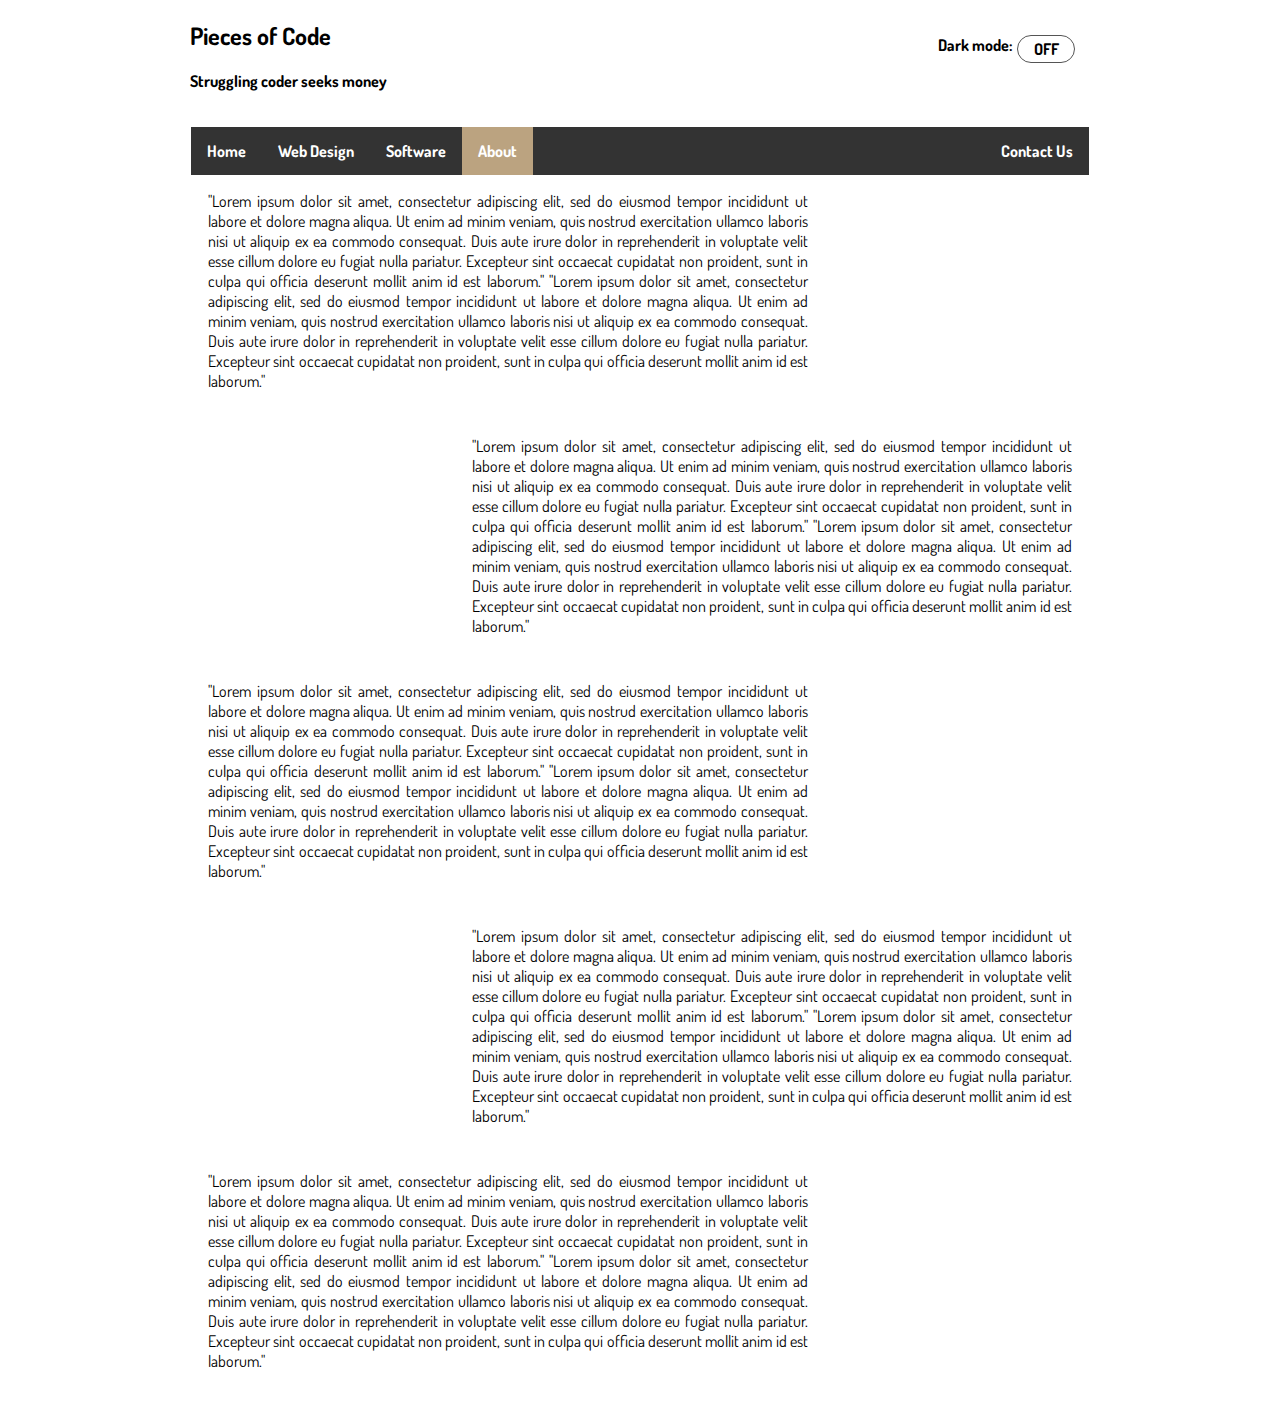
==== about.html @ a032e53c "new pages" ====
<!DOCTYPE html>

<html>
	<head>
	<meta name="viewport" content="width=device-width, initial-scale=1.0, user-scalable=no">
	<link rel="stylesheet" type="text/css" href="stylesheet.css" media="screen">
	<link rel="preconnect" href="https://fonts.gstatic.com">
	<link href="https://fonts.googleapis.com/css2?family=Dosis&display=swap" rel="stylesheet">
	<link rel="preconnect" href="https://fonts.gstatic.com">
	<link rel="stylesheet" href="https://cdnjs.cloudflare.com/ajax/libs/font-awesome/4.7.0/css/font-awesome.min.css">
	</head>

<title> Struggle Studio </title>
<body>
	<header>
		<div class="switch">Dark mode:              
			<span class="inner-switch">OFF</span>
		</div>
		<h2>Pieces of Code</h2>
	<p>Struggling coder seeks money</p>

	</header>


<nav class="nav-bar">
<ul>
	<li><a href="teejay026.github.io/home.html">Home</a></li>
	<li><a href="teejay026.github.io/webdesign.html">Web Design</a></li>
	<li><a href="teejay026.github.io/software.html">Software</a></li>
	<li><a class="active" href="teejay026.github.io/about.html">About</a></li>
	<li style="float:right"><a href="teejay026.github.io/contactus.html">Contact Us</a></li>
</ul>
</nav>
<div class="div1">
	<p>"Lorem ipsum dolor sit amet, consectetur adipiscing elit, sed do eiusmod tempor incididunt ut labore et dolore magna aliqua.
		Ut enim ad minim veniam, quis nostrud exercitation ullamco laboris nisi ut aliquip ex ea commodo consequat.
		Duis aute irure dolor in reprehenderit in voluptate velit esse cillum dolore eu fugiat nulla pariatur.
		Excepteur sint occaecat cupidatat non proident, sunt in culpa qui officia deserunt mollit anim id est laborum."
		"Lorem ipsum dolor sit amet, consectetur adipiscing elit, sed do eiusmod tempor incididunt ut labore et dolore magna aliqua.
		Ut enim ad minim veniam, quis nostrud exercitation ullamco laboris nisi ut aliquip ex ea commodo consequat.
		Duis aute irure dolor in reprehenderit in voluptate velit esse cillum dolore eu fugiat nulla pariatur.
		Excepteur sint occaecat cupidatat non proident, sunt in culpa qui officia deserunt mollit anim id est laborum."
	</p>
</div>
<div class="div2">
	<p>"Lorem ipsum dolor sit amet, consectetur adipiscing elit, sed do eiusmod tempor incididunt ut labore et dolore magna aliqua.
		Ut enim ad minim veniam, quis nostrud exercitation ullamco laboris nisi ut aliquip ex ea commodo consequat.
		Duis aute irure dolor in reprehenderit in voluptate velit esse cillum dolore eu fugiat nulla pariatur.
		Excepteur sint occaecat cupidatat non proident, sunt in culpa qui officia deserunt mollit anim id est laborum."
		"Lorem ipsum dolor sit amet, consectetur adipiscing elit, sed do eiusmod tempor incididunt ut labore et dolore magna aliqua.
		Ut enim ad minim veniam, quis nostrud exercitation ullamco laboris nisi ut aliquip ex ea commodo consequat.
		Duis aute irure dolor in reprehenderit in voluptate velit esse cillum dolore eu fugiat nulla pariatur.
		Excepteur sint occaecat cupidatat non proident, sunt in culpa qui officia deserunt mollit anim id est laborum."
	</p>
</div>
<div class="div3">
	<p>"Lorem ipsum dolor sit amet, consectetur adipiscing elit, sed do eiusmod tempor incididunt ut labore et dolore magna aliqua.
		Ut enim ad minim veniam, quis nostrud exercitation ullamco laboris nisi ut aliquip ex ea commodo consequat.
		Duis aute irure dolor in reprehenderit in voluptate velit esse cillum dolore eu fugiat nulla pariatur.
		Excepteur sint occaecat cupidatat non proident, sunt in culpa qui officia deserunt mollit anim id est laborum."
		"Lorem ipsum dolor sit amet, consectetur adipiscing elit, sed do eiusmod tempor incididunt ut labore et dolore magna aliqua.
		Ut enim ad minim veniam, quis nostrud exercitation ullamco laboris nisi ut aliquip ex ea commodo consequat.
		Duis aute irure dolor in reprehenderit in voluptate velit esse cillum dolore eu fugiat nulla pariatur.
		Excepteur sint occaecat cupidatat non proident, sunt in culpa qui officia deserunt mollit anim id est laborum."
	</p>
</div>
<div class="div4">
	<p>"Lorem ipsum dolor sit amet, consectetur adipiscing elit, sed do eiusmod tempor incididunt ut labore et dolore magna aliqua.
		Ut enim ad minim veniam, quis nostrud exercitation ullamco laboris nisi ut aliquip ex ea commodo consequat.
		Duis aute irure dolor in reprehenderit in voluptate velit esse cillum dolore eu fugiat nulla pariatur.
		Excepteur sint occaecat cupidatat non proident, sunt in culpa qui officia deserunt mollit anim id est laborum."
		"Lorem ipsum dolor sit amet, consectetur adipiscing elit, sed do eiusmod tempor incididunt ut labore et dolore magna aliqua.
		Ut enim ad minim veniam, quis nostrud exercitation ullamco laboris nisi ut aliquip ex ea commodo consequat.
		Duis aute irure dolor in reprehenderit in voluptate velit esse cillum dolore eu fugiat nulla pariatur.
		Excepteur sint occaecat cupidatat non proident, sunt in culpa qui officia deserunt mollit anim id est laborum."
	</p>
</div>
<div class="div5">
	<p>"Lorem ipsum dolor sit amet, consectetur adipiscing elit, sed do eiusmod tempor incididunt ut labore et dolore magna aliqua.
		Ut enim ad minim veniam, quis nostrud exercitation ullamco laboris nisi ut aliquip ex ea commodo consequat.
		Duis aute irure dolor in reprehenderit in voluptate velit esse cillum dolore eu fugiat nulla pariatur.
		Excepteur sint occaecat cupidatat non proident, sunt in culpa qui officia deserunt mollit anim id est laborum."
		"Lorem ipsum dolor sit amet, consectetur adipiscing elit, sed do eiusmod tempor incididunt ut labore et dolore magna aliqua.
		Ut enim ad minim veniam, quis nostrud exercitation ullamco laboris nisi ut aliquip ex ea commodo consequat.
		Duis aute irure dolor in reprehenderit in voluptate velit esse cillum dolore eu fugiat nulla pariatur.
		Excepteur sint occaecat cupidatat non proident, sunt in culpa qui officia deserunt mollit anim id est laborum."
	</p>
</div>
<script src="https://cdnjs.cloudflare.com/ajax/libs/jquery/3.4.0/jquery.min.js"></script>
<script src="myScript.js"></script>
</body>
</html>
---- stylesheet.css ----
body {
        background-color: white;
        display: block;
        margin: auto;
        max-width: 900px;
    }

    header {
        display: block;
        margin-left: auto;
        margin-right: auto;
        font-family: 'Dosis', sans-serif;
        font-weight: bold;
        padding: 0 0 20px 0;
    }

    .switch {
        display: block;
        float: right;
        margin: 15px;
    }
    .inner-switch {
        display: block;
        float: right;
        cursor: pointer;
        border: 1px solid #555;
        border-radius: 20px;
        width: 50px;
        text-align: center;
        font-family: 'Dosis', sans-serif;
        font-weight: bold;
        padding: 3px;
        margin-left: 5px;
    }

    ul {
        list-style-type: none;
        position: sticky;
        top: 0;
        margin: auto;
        padding: 0;
        border: 1px solid white;
        overflow: hidden;
        background-color: #333;
    }

    li {
        float: left;
    }

    li a {
        display: block;
        color: white;
        font-family: 'Dosis', sans-serif;
        font-weight: bold;
        text-align: center;
        padding: 14px 16px; 
        text-decoration: none;
    }

    li a:hover:not(.active) {
        background-color: #111;
    }

    .active {
       background-color: rgb(187, 163, 128); 
    }
    .div1 {
        display: block;
        float: left;
        padding: 15px 18px;
        max-width: 600px;
    }

    .div2 {
        display: block;
        float: right;
        padding: 15px 18px;
        max-width: 600px;
    }

    .div3 {
        display: block;
        float: left;
        padding: 15px 18px;
        max-width: 600px;
    }

    .div4 {
        display: block;
        float: right;
        padding: 15px 18px;
        max-width: 600px;
    }

    .div5 {
        display: block;
        float: left;
        padding: 15px 18px;
        max-width: 600px;
    }


    p {
        text-align: justify;
        font-family: 'Dosis', sans-serif;
        color: black;
        margin: 0 0 15px 0;
    }


@media only screen and (min-width: 768px) and (max-width: 1023px){
    body {
        background-color: white;
        display: block;
        margin: auto;
        max-width: 700px;
    }

    header {
        display: block;
        margin-left: auto;
        margin-right: auto;
        font-family: 'Dosis', sans-serif;
        font-weight: bold;
        padding: 0 0 20px 0;
    }
    .switch {
        display: block;
        float: right;
        margin: 15px;
    }
    .inner-switch {
        display: block;
        float: right;
        cursor: pointer;
        border: 1px solid #555;
        border-radius: 20px;
        width: 50px;
        text-align: center;
        font-family: 'Dosis', sans-serif;
        font-weight: bold;
        padding: 3px;
        margin-left: 5px;
    }

    ul {
        list-style-type: none;
        position: sticky;
        top: 0;
        margin: auto;
        padding: 0;
        overflow: hidden;
        background-color: #333;
    }

    li {
        float: left;
    }

    li a {
        display: block;
        color: white;
        font-family: 'Dosis', sans-serif;
        font-weight: bold;
        text-align: center;
        padding: 14px 16px; 
        text-decoration: none;
    }

    li a:hover:not(.active) {
        background-color: #111;
    }

    .active {
       background-color:  rgb(187, 163, 128); 
    }

    .div1 {
        display: block;
        float: left;
        padding: 15px 18px;
        max-width: 400px;
    }

    .div2 {
        display: block;
        float: right;
        padding: 15px 18px;
        max-width: 400px;
    }

    .div3 {
        display: block;
        float: left;
        padding: 15px 18px;
        max-width: 400px;
    }

    .div4 {
        display: block;
        float: right;
        padding: 15px 18px;
        max-width: 400px;
    }

    .div5 {
        display: block;
        float: left;
        padding: 15px 18px;
        max-width: 400px;
    }

    p {
        text-align: justify;
        font-family: 'Dosis', sans-serif;
        color: black;
        margin: 0 0 15px 0;
    }
    .dark,
    .dark *:not(.active) {
        background-color: #222;
        color: #e7e7e7;
        border-color: #e7e7e7;
    }
}

@media only screen and (min-width: 480px) and (max-width: 767px){
    body {
        background-color: white;
        display: block;
        margin: auto;
        max-width: 600px;
    }

    header {
        display: block;
        margin-left: auto;
        margin-right: auto;
        font-family: 'Dosis', sans-serif;
        font-weight: bold;
        padding: 0 0 20px 0;
    }

    .switch {
        display: block;
        float: right;
        margin: 15px;
    }
    .inner-switch {
        display: block;
        float: right;
        cursor: pointer;
        border: 1px solid #555;
        border-radius: 20px;
        width: 50px;
        text-align: center;
        font-family: 'Dosis', sans-serif;
        font-weight: bold;
        padding: 3px;
        margin-left: 5px;
    }

    ul {
        list-style-type: none;
        position: sticky;
        top: 0;
        margin: auto;
        padding: 0;
        overflow: hidden;
        background-color: #333;
    }

    li {
        float: left;
    }

    li a {
        display: block;
        color: white;
        font-family: 'Dosis', sans-serif;
        font-weight: bold;
        text-align: center;
        padding: 14px 16px; 
        text-decoration: none;
    }

    li a:hover:not(.active) {
        background-color: #111;
    }

    .active {
       background-color:  rgb(187, 163, 128); 
    }

    .div1 {
        display: block;
        float: left;
        padding: 15px 18px;
        max-width: 300px;
    }

    .div2 {
        display: block;
        float: right;
        padding: 15px 18px;
        max-width: 200px;
    }

    .div3 {
        display: block;
        float: left;
        padding: 15px 18px;
        max-width: 200px;
    }

    .div4 {
        display: block;
        float: right;
        padding: 15px 18px;
        max-width: 300px;
    }

    .div5 {
        display: block;
        float: left;
        padding: 15px 18px;
        max-width: 300px;
    }

    p {
        text-align: justify;
        font-family: 'Dosis', sans-serif;
        color: black;
        margin: 0 0 15px 0;
    }
    .dark,
    .dark *:not(.active) {
        background-color: #222;
        color: #e7e7e7;
        border-color: #e7e7e7;
    }
}

@media only screen and (min-width: 0px) and (max-width: 479px){
    body {
        background-color: white;
        display: block;
        margin: auto;
        max-width: 400px;
    }

    header {
        display: block;
        margin-left: auto;
        margin-right: auto;
        font-family: 'Dosis', sans-serif;
        font-weight: bold;
        padding: 0 0 10px 0;
    }

    .switch {
        display: block;
        float: right;
        margin: 15px;
    }
    .inner-switch {
        display: block;
        float: right;
        cursor: pointer;
        border: 1px solid #555;
        border-radius: 20px;
        width: 50px;
        text-align: center;
        font-family: 'Dosis', sans-serif;
        font-weight: bold;
        padding: 3px;
        margin-left: 5px;
    }

    ul {
        list-style-type: none;
        position: sticky;
        top: 0;
        margin: auto;
        padding: 0;
        overflow: hidden;
        background-color: #333;
    }

    li {
        float: left;
    }

    li a {
        display: block;
        color: white;
        font-family: 'Dosis', sans-serif;
        font-weight: bold;
        text-align: center;
        padding: 4px 6px; 
        text-decoration: none;
    }

    li a:hover:not(.active) {
        background-color: #111;
    }

    .active {
       background-color:  rgb(187, 163, 128); 
    }

    .div1 {
        display: block;
        margin: auto;
        padding: 5px 8px;
        max-width: 400px;
    }

    .div2 {
        display: block;
        margin: auto;
        padding: 15px 18px;
        max-width: 400px;
    }

    .div3 {
        display: block;
        margin: auto;
        padding: 5px 8px;
        max-width: 150px;
    }

    .div4 {
        display: block;
        margin: auto;
        padding: 5px 8px;
        max-width: 400px;
    }

    .div5 {
        display: block;
        margin: auto;
        padding: 5px 8px;
        max-width: 400px;
    }

    p {
        text-align: justify;
        font-family: 'Dosis', sans-serif;
        color: black;
        margin: 0 0 5px 0;
    }
    .dark,
    .dark * {
        background-color: #222;
        color: #e7e7e7;
        border-color: #e7e7e7;
    }
}   

.dark,
.dark *:not(.active) {
    background-color: #222;
    color: #e7e7e7;
    border-color: #e7e7e7;
}
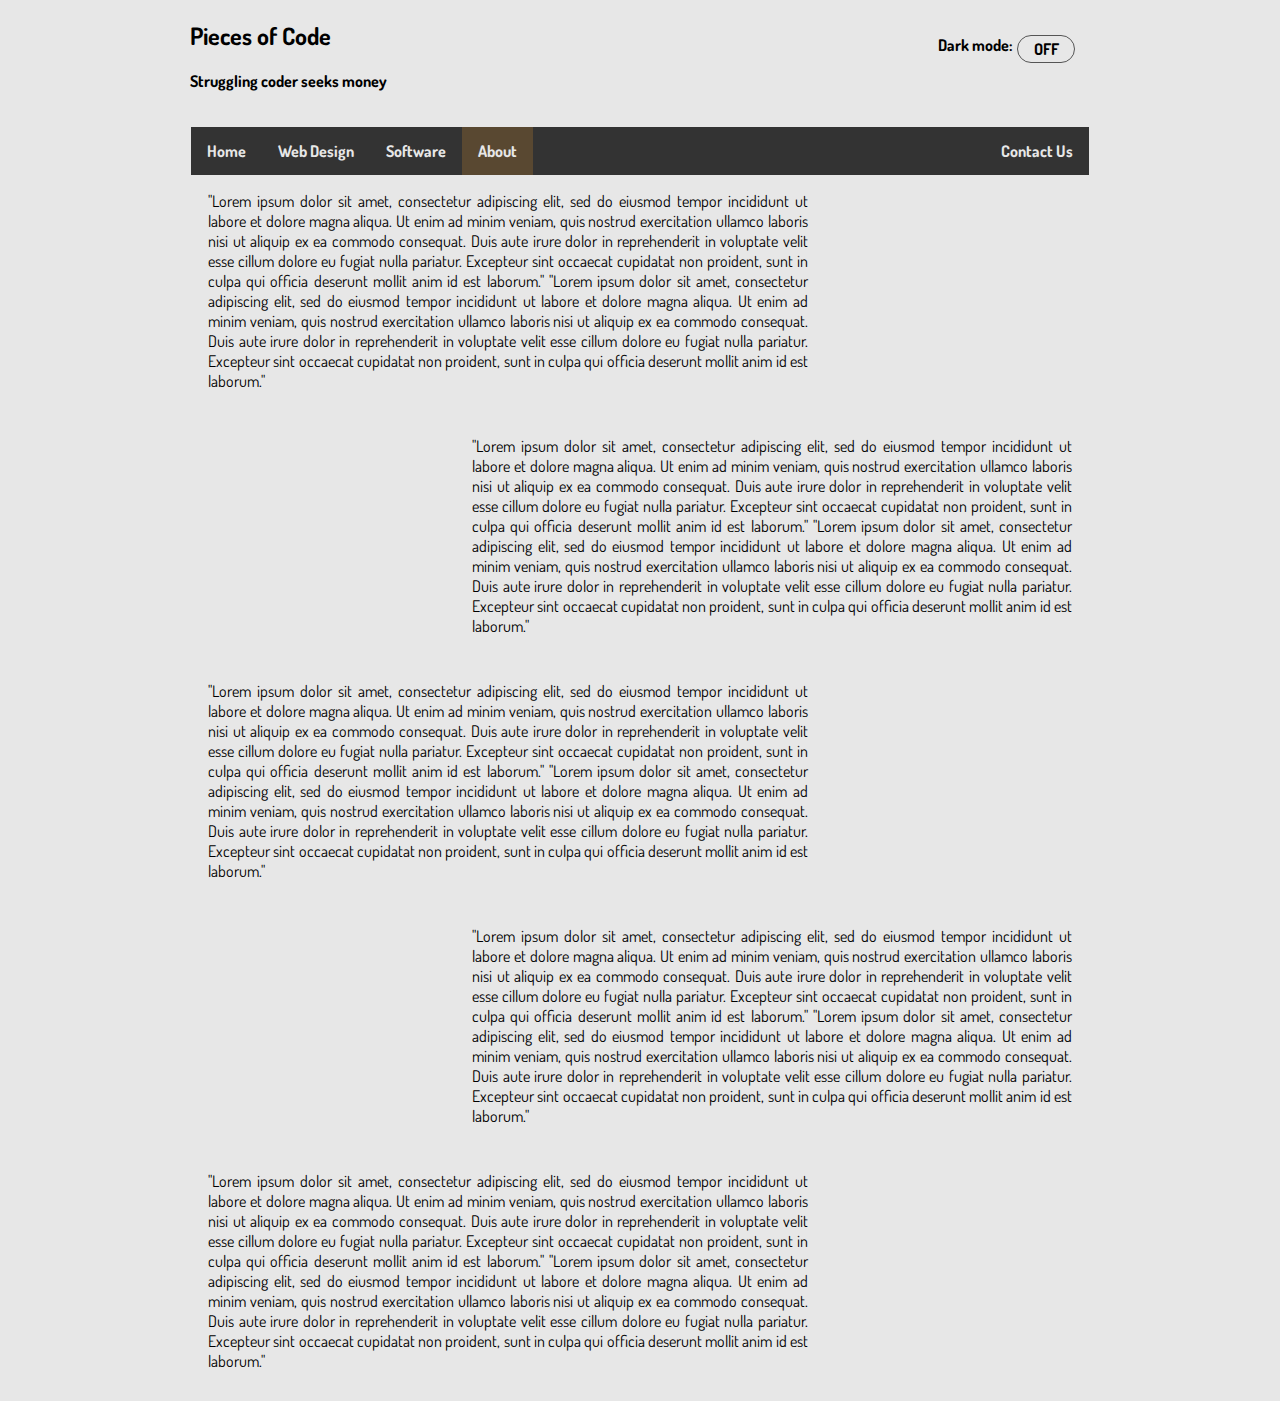
==== commit fd0b4ae8: "accessibility" ====
--- a/about.html
+++ b/about.html
@@ -1,8 +1,8 @@
 <!DOCTYPE html>
 
-<html>
+<html lang="en">
 	<head>
-	<meta name="viewport" content="width=device-width, initial-scale=1.0, user-scalable=no">
+	<meta name="viewport" content="width=device-width, initial-scale=1.0, user-scalable=yes">
 	<link rel="stylesheet" type="text/css" href="stylesheet.css" media="screen">
 	<link rel="preconnect" href="https://fonts.gstatic.com">
 	<link href="https://fonts.googleapis.com/css2?family=Dosis&display=swap" rel="stylesheet">
@@ -24,11 +24,11 @@
 
 <nav class="nav-bar">
 <ul>
-	<li><a href="teejay026.github.io/home.html">Home</a></li>
-	<li><a href="teejay026.github.io/webdesign.html">Web Design</a></li>
-	<li><a href="teejay026.github.io/software.html">Software</a></li>
-	<li><a class="active" href="teejay026.github.io/about.html">About</a></li>
-	<li style="float:right"><a href="teejay026.github.io/contactus.html">Contact Us</a></li>
+	<li><a href="https://teejay026.github.io/Pieces-of-Code/home.html">Home</a></li>
+	<li><a href="https://teejay026.github.io/Pieces-of-Code/webdesign.html">Web Design</a></li>
+	<li><a href="https://teejay026.github.io/Pieces-of-Code/software.html">Software</a></li>
+	<li><a class="active" href="https://teejay026.github.io/Pieces-of-Code/about.html">About</a></li>
+	<li style="float:right"><a href="https://teejay026.github.io/Pieces-of-Code/contactus.html">Contact Us</a></li>
 </ul>
 </nav>
 <div class="div1">
--- a/stylesheet.css
+++ b/stylesheet.css
@@ -1,6 +1,6 @@
 
     body {
-        background-color: white;
+        background-color: #e7e7e7;
         display: block;
         margin: auto;
         max-width: 900px;
@@ -40,7 +40,7 @@
         top: 0;
         margin: auto;
         padding: 0;
-        border: 1px solid white;
+        border: 1px solid  #e7e7e7;
         overflow: hidden;
         background-color: #333;
     }
@@ -51,7 +51,7 @@
 
     li a {
         display: block;
-        color: white;
+        color:  #e7e7e7;
         font-family: 'Dosis', sans-serif;
         font-weight: bold;
         text-align: center;
@@ -64,40 +64,40 @@
     }
 
     .active {
-       background-color: rgb(187, 163, 128); 
+       background-color: #594831; 
     }
     .div1 {
         display: block;
         float: left;
-        padding: 15px 18px;
+        padding: 15px 18px 15px 18px;
         max-width: 600px;
     }
 
     .div2 {
         display: block;
         float: right;
-        padding: 15px 18px;
+        padding: 15px 18px 15px 18px;
         max-width: 600px;
     }
 
     .div3 {
         display: block;
         float: left;
-        padding: 15px 18px;
+        padding: 15px 18px 15px 18px;
         max-width: 600px;
     }
 
     .div4 {
         display: block;
         float: right;
-        padding: 15px 18px;
+        padding: 15px 18px 15px 18px;
         max-width: 600px;
     }
 
     .div5 {
         display: block;
         float: left;
-        padding: 15px 18px;
+        padding: 15px 18px 15px 18px;
         max-width: 600px;
     }
 
@@ -112,7 +112,7 @@
 
 @media only screen and (min-width: 768px) and (max-width: 1023px){
     body {
-        background-color: white;
+        background-color:  #e7e7e7;
         display: block;
         margin: auto;
         max-width: 700px;
@@ -161,7 +161,7 @@
 
     li a {
         display: block;
-        color: white;
+        color:  #e7e7e7;
         font-family: 'Dosis', sans-serif;
         font-weight: bold;
         text-align: center;
@@ -174,41 +174,41 @@
     }
 
     .active {
-       background-color:  rgb(187, 163, 128); 
+       background-color:  #594831; 
     }
 
     .div1 {
         display: block;
         float: left;
-        padding: 15px 18px;
+        padding: 15px 18px 15px 18px;
         max-width: 400px;
     }
 
     .div2 {
         display: block;
         float: right;
-        padding: 15px 18px;
+        padding: 15px 18px 15px 18px;
         max-width: 400px;
     }
 
     .div3 {
         display: block;
         float: left;
-        padding: 15px 18px;
+        padding: 15px 18px 15px 18px;
         max-width: 400px;
     }
 
     .div4 {
         display: block;
         float: right;
-        padding: 15px 18px;
+        padding: 15px 18px 15px 18px;
         max-width: 400px;
     }
 
     .div5 {
         display: block;
         float: left;
-        padding: 15px 18px;
+        padding: 15px 18px 15px 18px;
         max-width: 400px;
     }
 
@@ -228,7 +228,7 @@
 
 @media only screen and (min-width: 480px) and (max-width: 767px){
     body {
-        background-color: white;
+        background-color:  #e7e7e7;
         display: block;
         margin: auto;
         max-width: 600px;
@@ -278,7 +278,7 @@
 
     li a {
         display: block;
-        color: white;
+        color:  #e7e7e7;
         font-family: 'Dosis', sans-serif;
         font-weight: bold;
         text-align: center;
@@ -291,41 +291,41 @@
     }
 
     .active {
-       background-color:  rgb(187, 163, 128); 
+       background-color:  #594831; 
     }
 
     .div1 {
         display: block;
         float: left;
-        padding: 15px 18px;
+        padding: 15px 18px 15px 18px;
         max-width: 300px;
     }
 
     .div2 {
         display: block;
         float: right;
-        padding: 15px 18px;
-        max-width: 200px;
+        padding: 15px 18px 15px 18px;
+        max-width: 300px;
     }
 
     .div3 {
         display: block;
         float: left;
-        padding: 15px 18px;
-        max-width: 200px;
+        padding: 15px 18px 15px 18px;
+        max-width: 300px;
     }
 
     .div4 {
         display: block;
         float: right;
-        padding: 15px 18px;
+        padding: 15px 18px 15px 18px;
         max-width: 300px;
     }
 
     .div5 {
         display: block;
         float: left;
-        padding: 15px 18px;
+        padding: 15px 18px 15px 18px;
         max-width: 300px;
     }
 
@@ -345,7 +345,7 @@
 
 @media only screen and (min-width: 0px) and (max-width: 479px){
     body {
-        background-color: white;
+        background-color:  #e7e7e7;
         display: block;
         margin: auto;
         max-width: 400px;
@@ -395,7 +395,7 @@
 
     li a {
         display: block;
-        color: white;
+        color:  #e7e7e7;
         font-family: 'Dosis', sans-serif;
         font-weight: bold;
         text-align: center;
@@ -408,7 +408,7 @@
     }
 
     .active {
-       background-color:  rgb(187, 163, 128); 
+       background-color:  #594831; 
     }
 
     .div1 {
@@ -421,7 +421,7 @@
     .div2 {
         display: block;
         margin: auto;
-        padding: 15px 18px;
+        padding: 5px 8px;
         max-width: 400px;
     }
 
@@ -429,7 +429,7 @@
         display: block;
         margin: auto;
         padding: 5px 8px;
-        max-width: 150px;
+        max-width: 400px;
     }
 
     .div4 {
@@ -453,7 +453,7 @@
         margin: 0 0 5px 0;
     }
     .dark,
-    .dark * {
+    .dark *:not(.active) {
         background-color: #222;
         color: #e7e7e7;
         border-color: #e7e7e7;
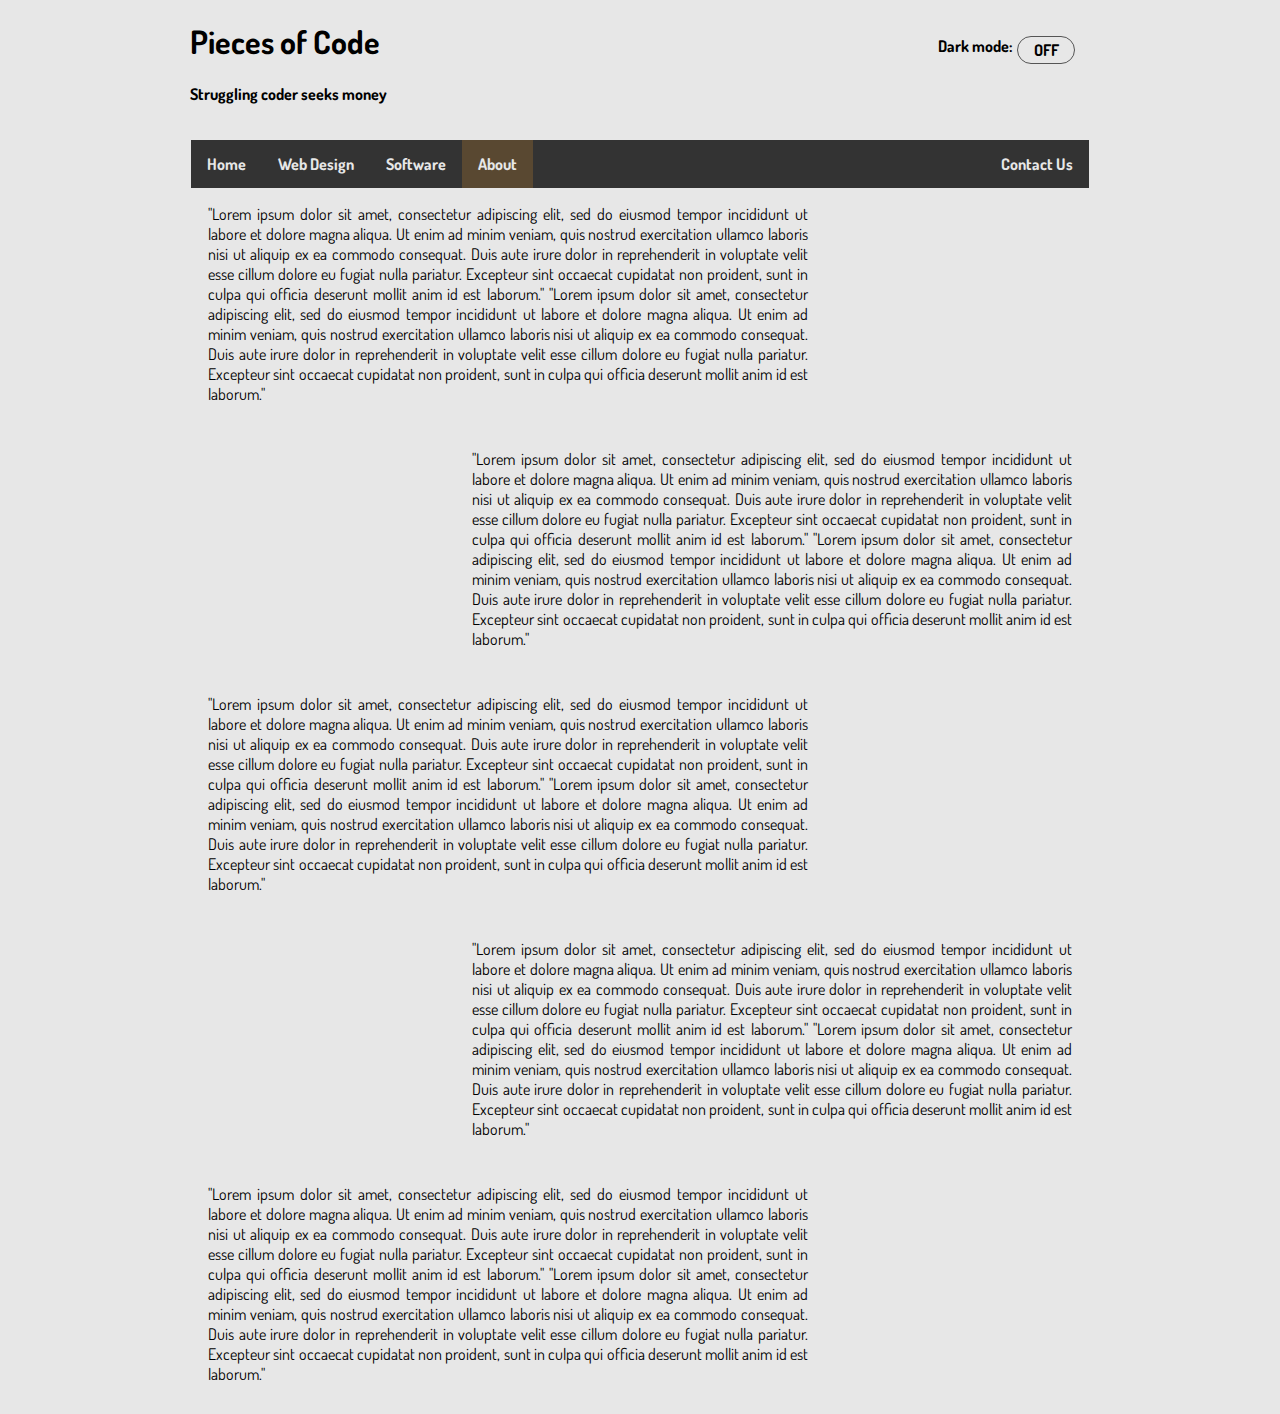
==== commit e1cf93e3: "header fix" ====
--- a/about.html
+++ b/about.html
@@ -16,7 +16,7 @@
 		<div class="switch">Dark mode:              
 			<span class="inner-switch">OFF</span>
 		</div>
-		<h2>Pieces of Code</h2>
+		<h1>Pieces of Code</h1>
 	<p>Struggling coder seeks money</p>
 
 	</header>
